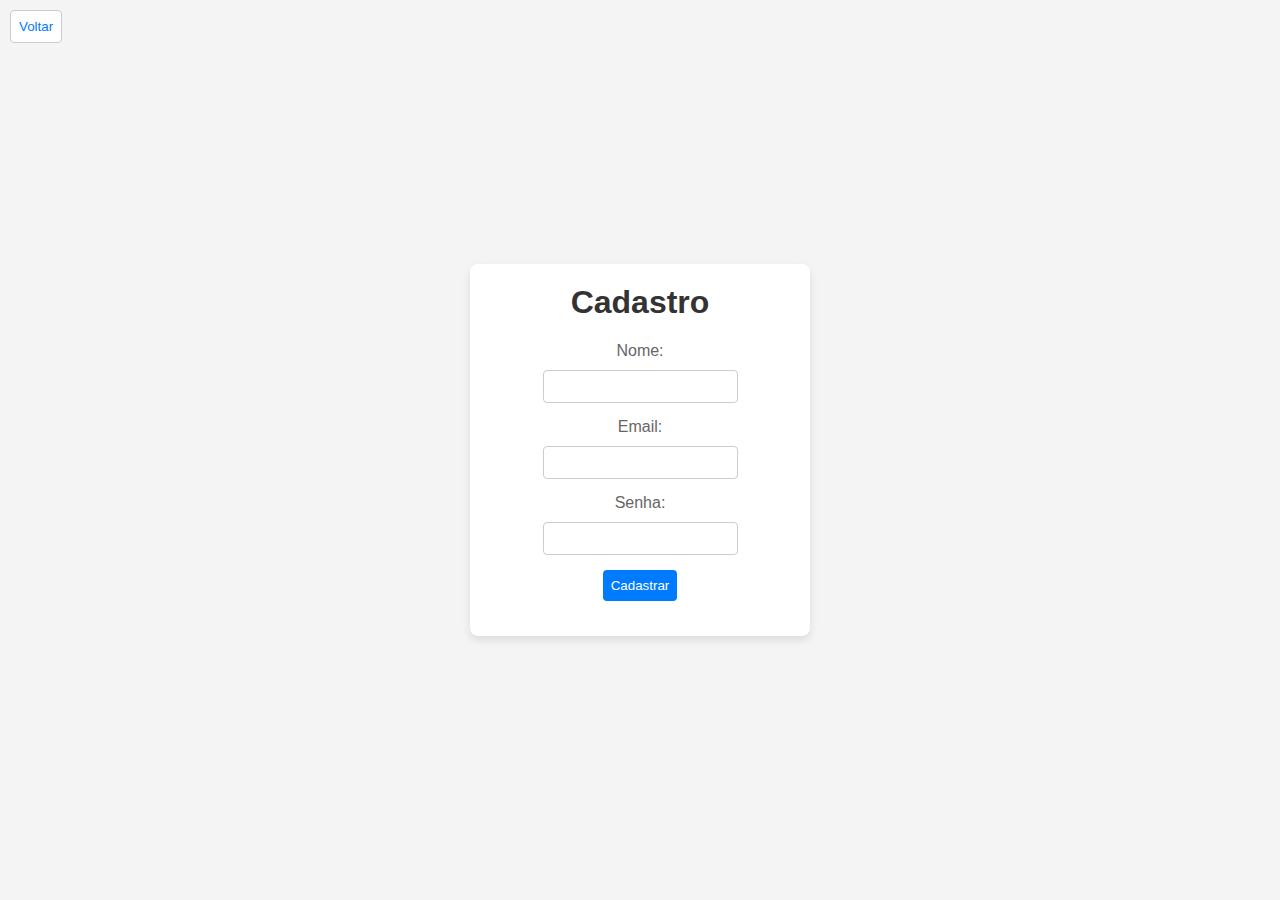
==== LAB/cadastro.html @ 3fa6e2b5 "Add files via upload" ====
<!DOCTYPE html>
<html lang="pt-br">
<head>
    <title>Cadastro - LABLOGIN</title>
    <meta charset="utf-8">
    <style>
        body {
            font-family: Arial, sans-serif;
            background-color: #f4f4f4;
            margin: 0;
            padding: 0;
            display: flex;
            justify-content: center;
            align-items: center;
            height: 100vh;
        }
        .container {
            background-color: #ffffff;
            border-radius: 8px;
            padding: 20px;
            box-shadow: 0 4px 8px rgba(0, 0, 0, 0.1);
            width: 300px;
            text-align: center;
        }
        h1 {
            margin-top: 0;
            color: #333333;
        }
        form {
            display: flex;
            flex-direction: column;
            align-items: center;
        }
        label {
            margin-bottom: 10px;
            color: #666666;
        }
        input[type="text"],
        input[type="email"],
        input[type="password"],
        input[type="submit"],
        input[type="button"] {
            margin-bottom: 15px;
            padding: 8px;
            border-radius: 4px;
            border: 1px solid #cccccc;
        }
        input[type="submit"] {
            background-color: #007bff;
            color: #ffffff;
            border: none;
            cursor: pointer;
        }
        input[type="submit"]:hover {
            background-color: #0056b3;
        }
        .back-button {
            position: absolute;
            top: 10px;
            left: 10px;
            background-color: #ffffff;
            border: 1px solid #007bff;
            color: #007bff;
            padding: 5px 10px;
            border-radius: 4px;
            cursor: pointer;
        }
        .back-button:hover {
            background-color: #f0f0f0;
        }
    </style>
</head>
<body>
    <div class="container">
        <input type="button" value="Voltar" onclick="history.back()" class="back-button">
        <h1>Cadastro</h1>
        <form action="processar_cadastro.php" method="post">
            <label for="nome">Nome:</label>
            <input type="text" id="nome" name="nome" required>

            <label for="email">Email:</label>
            <input type="email" id="email" name="email" required>

            <label for="senha">Senha:</label>
            <input type="password" id="senha" name="senha" required>

            <input type="submit" value="Cadastrar">
        </form>
    </div>
</body>
</html>
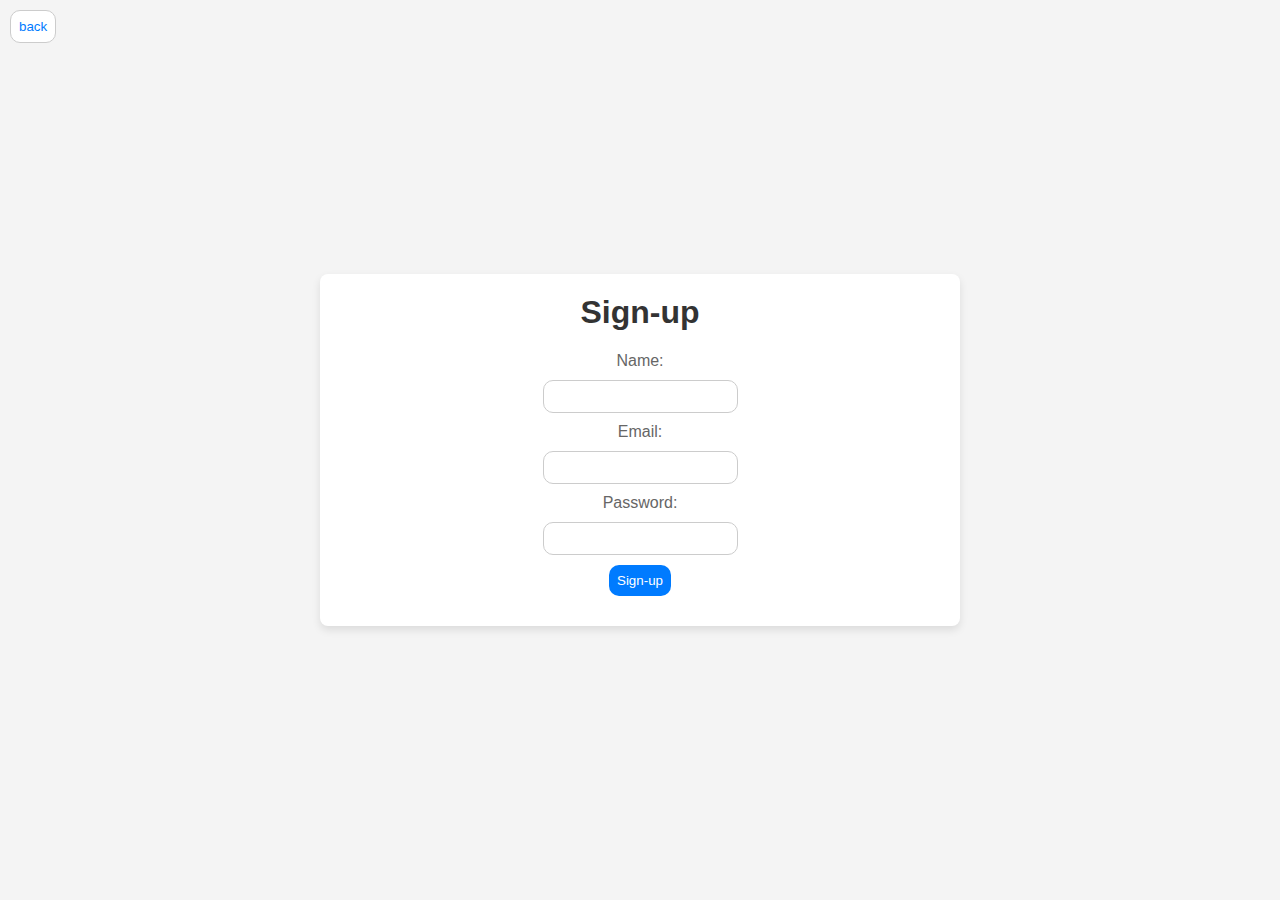
==== commit 4e0620b1: "Add files via upload" ====
--- a/LAB/cadastro.html
+++ b/LAB/cadastro.html
@@ -1,90 +1,25 @@
 <!DOCTYPE html>
-<html lang="pt-br">
+<html lang="pt">
 <head>
-    <title>Cadastro - LABLOGIN</title>
+    <title>Sign-in - LABLOGIN</title>
     <meta charset="utf-8">
-    <style>
-        body {
-            font-family: Arial, sans-serif;
-            background-color: #f4f4f4;
-            margin: 0;
-            padding: 0;
-            display: flex;
-            justify-content: center;
-            align-items: center;
-            height: 100vh;
-        }
-        .container {
-            background-color: #ffffff;
-            border-radius: 8px;
-            padding: 20px;
-            box-shadow: 0 4px 8px rgba(0, 0, 0, 0.1);
-            width: 300px;
-            text-align: center;
-        }
-        h1 {
-            margin-top: 0;
-            color: #333333;
-        }
-        form {
-            display: flex;
-            flex-direction: column;
-            align-items: center;
-        }
-        label {
-            margin-bottom: 10px;
-            color: #666666;
-        }
-        input[type="text"],
-        input[type="email"],
-        input[type="password"],
-        input[type="submit"],
-        input[type="button"] {
-            margin-bottom: 15px;
-            padding: 8px;
-            border-radius: 4px;
-            border: 1px solid #cccccc;
-        }
-        input[type="submit"] {
-            background-color: #007bff;
-            color: #ffffff;
-            border: none;
-            cursor: pointer;
-        }
-        input[type="submit"]:hover {
-            background-color: #0056b3;
-        }
-        .back-button {
-            position: absolute;
-            top: 10px;
-            left: 10px;
-            background-color: #ffffff;
-            border: 1px solid #007bff;
-            color: #007bff;
-            padding: 5px 10px;
-            border-radius: 4px;
-            cursor: pointer;
-        }
-        .back-button:hover {
-            background-color: #f0f0f0;
-        }
-    </style>
+    <link rel="stylesheet" href="style_cadastro.css">
 </head>
 <body>
     <div class="container">
-        <input type="button" value="Voltar" onclick="history.back()" class="back-button">
-        <h1>Cadastro</h1>
+        <input type="button" value="back" onclick="history.back()" class="back-button">
+        <h1>Sign-up</h1>
         <form action="processar_cadastro.php" method="post">
-            <label for="nome">Nome:</label>
+            <label for="nome">Name:</label>
             <input type="text" id="nome" name="nome" required>
 
             <label for="email">Email:</label>
             <input type="email" id="email" name="email" required>
 
-            <label for="senha">Senha:</label>
+            <label for="senha">Password:</label>
             <input type="password" id="senha" name="senha" required>
 
-            <input type="submit" value="Cadastrar">
+            <input type="submit" value="Sign-up">
         </form>
     </div>
 </body>
--- a/LAB/style_cadastro.css
+++ b/LAB/style_cadastro.css
@@ -0,0 +1,64 @@
+body {
+    font-family: Arial, sans-serif;
+    background-color: #f4f4f4;
+    margin: 0;
+    padding: 0;
+    display: flex;
+    justify-content: center;
+    align-items: center;
+    height: 100vh;
+}
+.container {
+    background-color: #ffffff;
+    border-radius: 8px;
+    padding: 20px;
+    box-shadow: 0 4px 8px rgba(0, 0, 0, 0.1);
+    width: 600px;
+    text-align: center;
+}
+h1 {
+    margin-top: 0;
+    color: #333333;
+}
+form {
+    display: flex;
+    flex-direction: column;
+    align-items: center;
+}
+label {
+    margin-bottom: 10px;
+    color: #666666;
+}
+input[type="text"],
+input[type="email"],
+input[type="password"],
+input[type="submit"],
+input[type="button"] {
+    margin-bottom: 10px;
+    padding: 8px;
+    border-radius: 10px;
+    border: 1px solid #cccccc;
+}
+input[type="submit"] {
+    background-color: #007bff;
+    color: #ffffff;
+    border: none;
+    cursor: pointer;
+}
+input[type="submit"]:hover {
+    background-color: #0056b3;
+}
+.back-button {
+    position: absolute;
+    top: 10px;
+    left: 10px;
+    background-color: #ffffff;
+    border: 1px solid #007bff;
+    color: #007bff;
+    padding: 5px 10px;
+    border-radius: 4px;
+    cursor: pointer;
+}
+.back-button:hover {
+    background-color: #f0f0f0;
+}